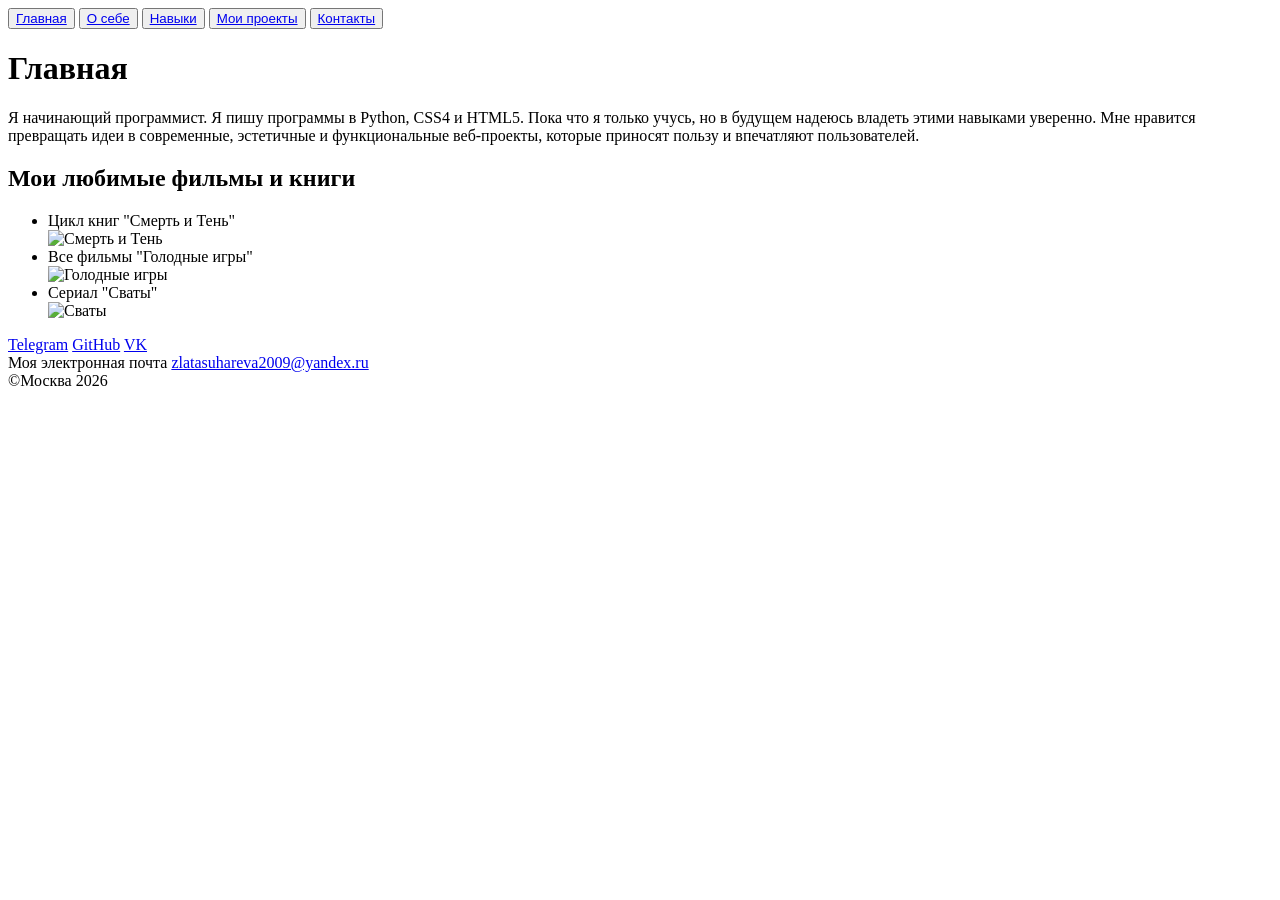
==== index.html @ 32e1915c "Add files via upload" ====
<!DOCTYPE html>
<html lang="en">
<head>
    <meta charset="UTF-8">
    <meta name="viewport" content="width=device-width, initial-scale=1.0">
    <title>Мое портфолио</title>
    <link rel="stylesheet" href="/style.css">
    <link rel="icon" href="/images/icon.jpg">
</head>
<body class="texts">
    <header>
        <nav>
            <button><a href="index.html" class="active">Главная</a></button>
            <button><a href="about.html">О себе</a></button>
            <button><a href="skills.html">Навыки</a></button>
            <button><a href="progects.html">Мои проекты</a></button>
            <button><a href="contacts.html">Контакты</a></button>
        </nav>
    </header>
    <main>
        <h1>Главная</h1>
        <section>
            <p>
              Я начинающий программист. Я пишу программы в Python, CSS4 и HTML5. Пока что я только учусь, 
              но в будущем надеюсь владеть этими навыками уверенно. Мне нравится превращать идеи в современные,
              эстетичные и функциональные веб-проекты, которые приносят пользу и впечатляют пользователей.
            </p>
          </section>
          <section>
            <h2>Мои любимые фильмы и книги</h2>
            <ul>
              <li>
                Цикл книг "Смерть и Тень"
                <br />
                <img src="/home/student/Рабочий стол/my_site_practice/images/Смерть и Тень.jpg" alt="Смерть и Тень" width="70" height="100" />
              </li>
              <li>
                Все фильмы "Голодные игры"
                <br />
                <img src="/home/student/Рабочий стол/my_site_practice/images/голодные игры.jpg" alt="Голодные игры" width="70" height="100" />
              </li>
              <li>
                Сериал "Сваты"
                <br />
                <img src="/home/student/Рабочий стол/my_site_practice/images/Сваты.jpg" alt="Сваты" width="70" height="100" />
              </li>
            </ul>
          </section>
    </main>
    <footer>
        <div><a href="#">Telegram</a>
        <a href="https://github.com/zlatochka12345678">GitHub</a>
        <a href="#">VK</a></div>
        Моя электронная почта <a href="#">zlatasuhareva2009@yandex.ru</a>
        <div>
            ©Москва 2026
        </div>
    </footer>
</body>
</html>
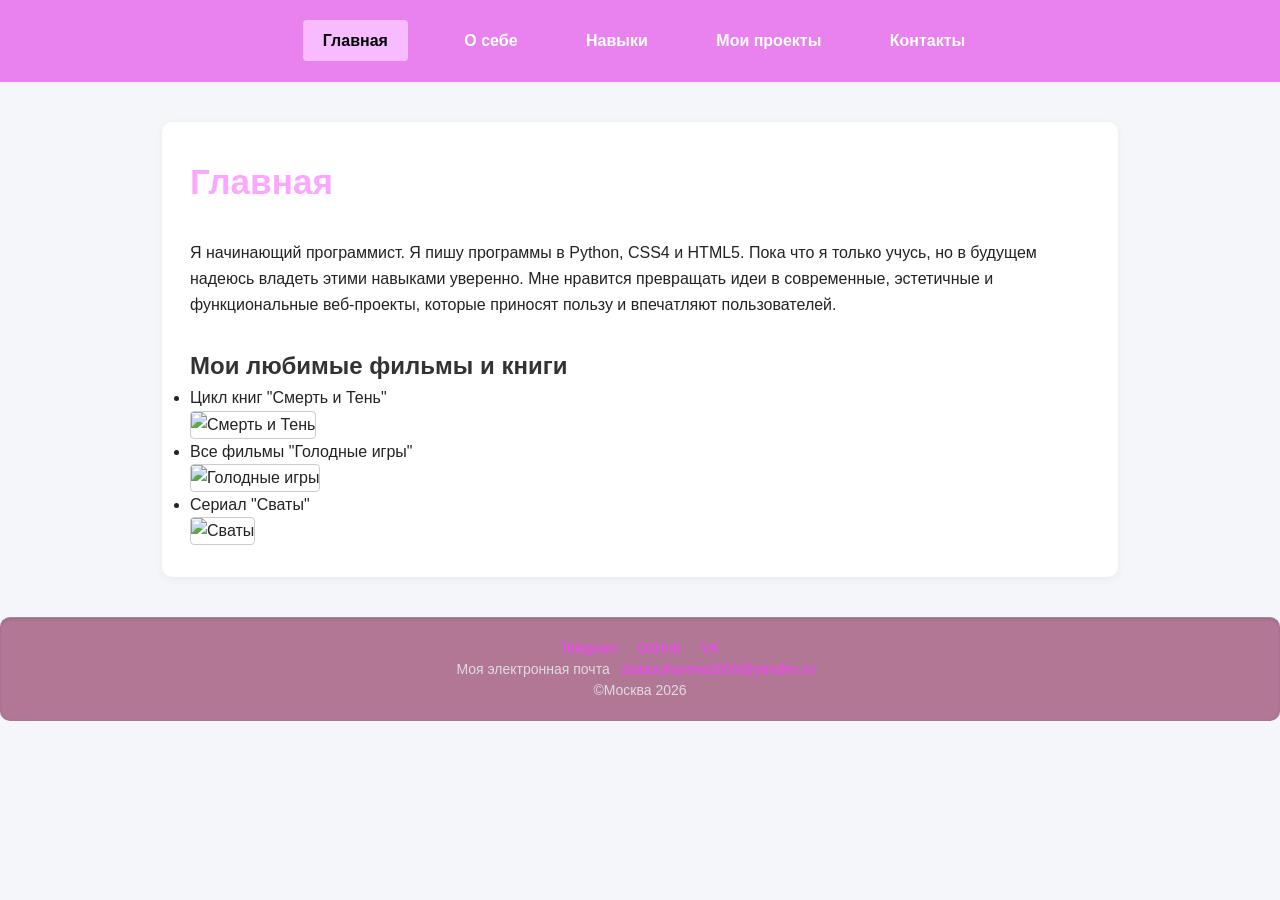
==== commit 4fdbd022: "Update index.html" ====
--- a/index.html
+++ b/index.html
@@ -4,7 +4,7 @@
     <meta charset="UTF-8">
     <meta name="viewport" content="width=device-width, initial-scale=1.0">
     <title>Мое портфолио</title>
-    <link rel="stylesheet" href="/style.css">
+    <link rel="stylesheet" href="/styles/style.css">
     <link rel="icon" href="/images/icon.jpg">
 </head>
 <body class="texts">
--- a/styles/style.css
+++ b/styles/style.css
@@ -0,0 +1,442 @@
+* {
+    margin: 0;
+    padding: 0;
+}
+
+body {
+    font-family: "Segoe UI", Arial, sans-serif;
+    background-color: #f5f6fa;
+    color: #232323;
+    line-height: 1.6;
+}
+
+header {
+    background-color: #e981ef;
+    text-align: center;
+    padding: 20px;
+    box-shadow: 0 2px 5px rgba(193, 186, 186, 0.1);
+}
+
+nav a {
+    color: #ffffff;
+    text-decoration: none;
+    padding: 8px 12px;
+    font-weight: bold;
+    transition: background-color 0.2s, color 0.2s;
+    border-radius: 4px;
+}
+
+nav a:hover {
+    color: #e981ef;
+    background-color: #f8bbff;
+}
+  
+
+main {
+    max-width: 900px;
+    margin: 40px auto;
+    background: #fff;
+    padding: 32px 28px;
+    border-radius: 10px;
+    box-shadow: 0 2px 10px rgba(0,0,0,0.05);
+}
+
+table {
+    border-collapse:collapse;
+    background-color: #fff;
+    width: 10px;
+    height: 100px;
+    text-align: center;
+    max-width: 500px;
+    margin: 0 auto 35px auto;
+    padding: 10px 20px 0 20px;
+}
+
+.text {
+    font-family: 'Helvetica Rounded', Arial, sans-serif;
+    font-size: 18px;
+    font-weight: 400;
+    background-size: 600% 600%;
+    text-shadow: 2px 2px 8px rgba(0,0,0,0.2);
+    padding: 10px;
+    animation: gradientShift 3s ease infinite;
+}
+
+th {
+    font-weight: 700px;
+    text-transform: uppercase;
+  }
+  
+th,
+td {
+    padding: 10px 15px;
+    font-size: 20px;
+}
+
+h1 {
+    font-size: 2.2em;
+    color: #fba7ff;
+    margin-bottom: 12px;
+}
+
+button {
+    background-color: #e981ef;
+    border-radius: 5px;
+    border: none;
+    padding: 12px 20px;
+    color: hsl(0, 0%, 100%);
+    font-size: 16px;
+    cursor: pointer;
+    transition: background-color 0.2s;
+    font-weight: 600px;
+}
+
+button:hover {
+    background-color: #f8bbff;
+    font-weight: 600px;
+}
+
+.button {
+    background-color: rgb(245, 194, 255);
+    border-radius: 5px;
+    border: none;
+    padding: 12px 20px;
+    color: hsl(0, 0%, 100%);
+    font-size: 16px;
+    cursor: pointer;
+    transition: background-color 0.2s;
+    font-weight: 600px;
+}
+
+p {
+    margin-bottom: 16px;
+    margin-top: 16px;
+}
+
+@media (max-width: 768px) {
+    main {
+      padding: 20px 8px;
+    }
+    h1 {
+      font-size: 1.4em;
+    }
+}
+
+@media (max-width: 768px) {
+    .about-me {
+      display: flex;
+      flex-direction: column;
+      align-items: stretch;
+    }
+  
+    .column {
+      width: 100%;
+      padding: 10px;
+    }
+
+    .about-me h2 {
+      font-size: 1.2em;
+    }
+  
+    .form {
+      padding: 10px;
+    }
+
+    .input {
+      width: 100%;
+      font-size: 14px;
+      padding: 8px;
+    }
+
+    .inputForm svg {
+      width: 16px;
+      height: 16px;
+    }
+
+    .button-submit {
+      padding: 8px 16px;
+      font-size: 14px;
+    }
+  
+    h4 {
+      font-size: 1.1em;
+    }
+}
+
+@media (max-width: 768px) {
+    .skills {
+      display: flex;
+      flex-direction: column;
+      align-items: stretch;
+      gap: 16px; 
+    }
+  
+    .card {
+      margin: 0 0 16px 0;
+      padding: 12px;
+      width: 100%;
+      min-width: unset;
+      box-sizing: border-box;
+      align-items: center;
+      display: flex;
+      flex-direction: column;
+      text-align: center;
+    }
+
+    .card img {
+      width: 95%;
+      height: auto;
+      max-width: 200px;
+      margin-bottom: 12px;
+      border-radius: 8px;
+    }
+
+    h1, h3, h4 {
+      font-size: 1em;
+      margin-bottom: 10px;
+    }
+  
+    p {
+      font-size: 0.95em;
+      margin-bottom: 8px;
+    }
+
+    ul {
+      padding-left: 18px;
+    }
+    ul h4 {
+      margin-bottom: 7px;
+    }
+}
+
+@media (max-width: 768px) {
+    .about-me {
+      display: flex;
+      flex-direction: column;
+      align-items: center;
+    }
+  
+    .column {
+      width: 100%;
+      padding: 10px 0;
+      box-sizing: border-box;
+      text-align: center;
+    }
+  
+    .photo img {
+      width: 120px;
+      height: auto;
+      max-height: 240px;
+      margin-bottom: 12px;
+      border-radius: 12px;
+    }
+  
+    ul {
+      font-size: 1em;
+      padding-left: 24px;
+      margin-bottom: 16px;
+    }
+
+    h2, h3 {
+      font-size: 1.15em;
+      margin-bottom: 7px;
+      margin-top: 12px;
+    }
+    p {
+      font-size: 0.97em;
+      margin-bottom: 8px;
+    }
+    .achievements {
+      padding: 10px;
+      text-align: center;
+    }
+}
+  
+
+@keyframes gradientShift {
+    0% {
+      background-position: 0% 50%;
+    }
+    50% {
+      background-position: 100% 50%;
+    }
+    100% {
+      background-position: 0% 50%;
+    }
+}
+
+footer {
+    background-color: hsl(329, 27%, 58%); 
+    color: #ddd; 
+    padding: 20px 40px;
+    text-align: center;
+    font-size: 14px;
+    line-height: 1.5;
+    border-top: 1px solid #939393; 
+    box-shadow: inset 0 1px 3px rgba(100, 69, 102, 0.3);
+    margin-top: 40px;
+    border-radius: 10px;
+}
+
+.skills {
+    display: flex;
+    gap: 20px;
+    justify-content: center;
+    margin: 10px;
+}
+  
+.card {
+    background-color: #fff;
+    border: 1px solid #ddd;
+    border-radius: 10px;
+    box-shadow: 0 2px 6px rgba(31, 31, 31, 0.1);
+    padding: 20px;
+    width: 250px; 
+    transition: transform 0.3s, box-shadow 0.3s;
+}
+  
+.card:hover {
+    transform: translateY(-5px);
+    box-shadow: 0 4px 12px rgba(255, 255, 255, 0.2);
+}
+
+.card img {
+    max-width: 100%;
+    max-height: 100%;
+    display: block;
+    padding: 0 20px 10px 20px;
+}
+  
+footer a {
+    color: #f942ff; 
+    text-decoration: none;
+    margin: 0 8px;
+    transition: color 0.2s;
+}
+
+footer a:hover {
+    color: #f942ff;
+}
+
+.about-me {
+    display: flex;
+    gap: 20px;
+    align-items: center; 
+}
+  
+.about-me .column {
+    flex: 1;
+}
+  
+.about-me img {
+    width: 100%;
+    border-radius: 8px;
+}
+
+a {
+    text-decoration: none;
+    color: #f942ff;
+}
+
+textarea {
+    width: 300px; 
+    height: 100px;
+}
+
+.avatar {
+    width: 150px;
+    height: auto;
+    border-radius: 8px;
+    border: 2px solid #ccc;
+}
+  
+section {
+    margin-top: 30px;
+}
+  
+h2 {
+    margin-top: 20px;
+    color: #333;
+}
+
+h3 {
+    margin: 10px 0;
+}
+
+  
+li img {
+    border-radius: 4px;
+    border: 1px solid #ccc;
+    width: 70px;
+    height: 100px;
+}
+
+.achievements {
+    background-color: #ffe9fb;
+    padding: 15px;
+    border-radius: 8px;
+}
+  
+.achievements h3 {
+    margin-top: 0;
+    color: #f470e6;
+}
+  
+.progress-container {
+    max-width: 500px;
+    margin: 0 auto 35px auto;
+    padding: 10px 20px 0 20px;
+}
+  
+.progress-item {
+    margin-bottom: 20px;
+}
+  
+.progress-item span {
+    display: inline-block;
+    width: 160px;
+    font-weight: bold;
+    color: #424242;
+}
+  
+.progress-bar {
+    display: inline-block;
+    vertical-align: middle;
+    width: 250px;
+    background-color: #e0e0e0;
+    border-radius: 20px;
+    overflow: hidden;
+    height: 26px;
+    margin-left: 10px;
+    position: relative;
+}
+  
+.progress-fill {
+    background: linear-gradient(90deg,#ffbdeb 10%, #ff92de 50%, #ff48f0 100%);
+    height: 100%;
+    text-align: right;
+    color: #fff;
+    line-height: 26px;
+    font-weight: bold;
+    border-radius: 20px 0 0 20px;
+    padding-right: 12px;
+    transition: width 0.5s;
+}
+
+nav a.active {
+    background-color: #f8bbff; 
+    color: #000000;            
+    font-weight: 600px;
+    text-decoration: none;
+    padding:12px 20px;
+    font-weight: bold;
+    transition: background-color 0.2s, color 0.2s;
+    border-radius: 4px;
+    font-size: 16px;
+}
+
+nav a.active:hover {
+    background-color: #f8bbff;
+    color: #ffffff;
+    padding: 12px 20px;
+}
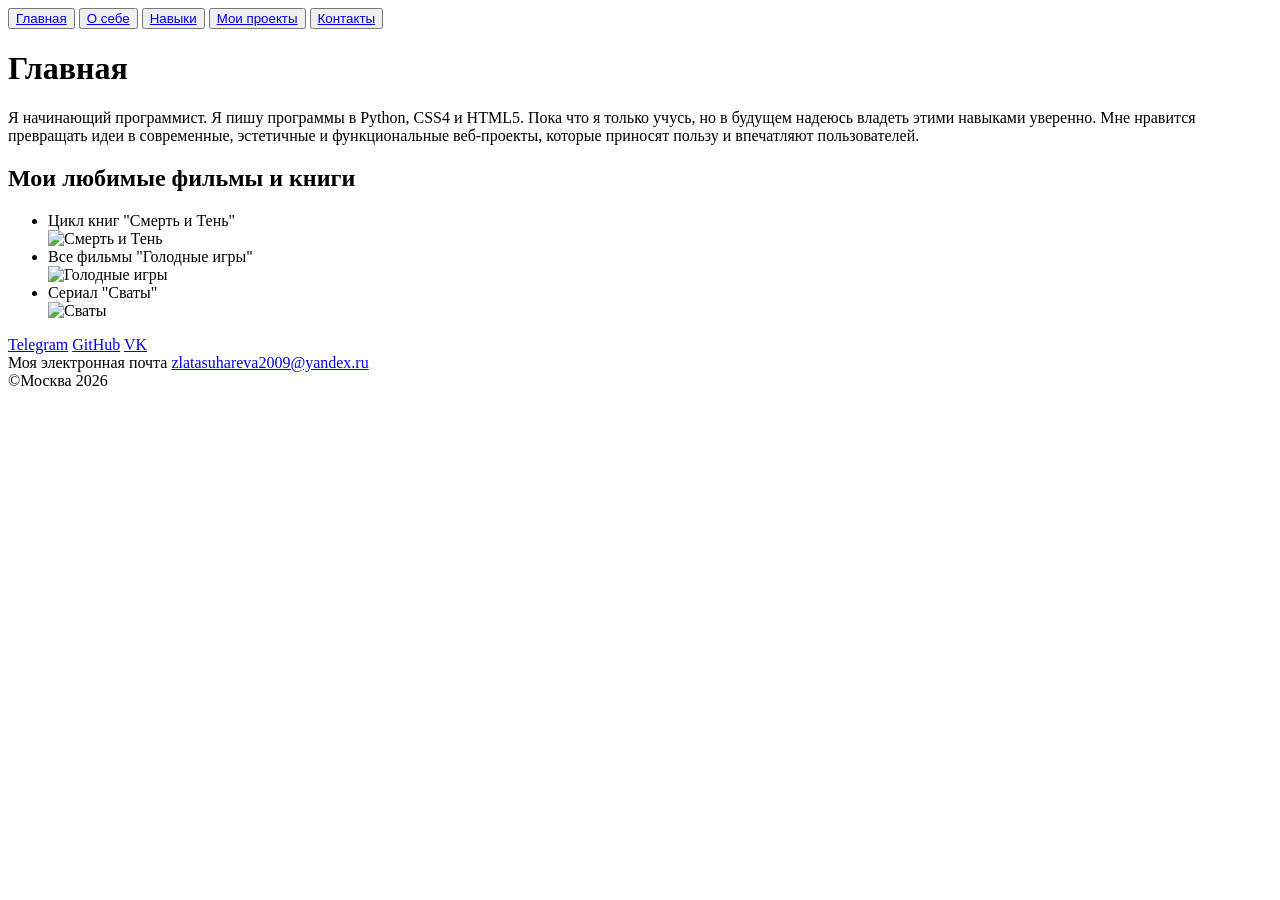
==== commit c16cdc22: "Update index.html" ====
--- a/index.html
+++ b/index.html
@@ -4,7 +4,7 @@
     <meta charset="UTF-8">
     <meta name="viewport" content="width=device-width, initial-scale=1.0">
     <title>Мое портфолио</title>
-    <link rel="stylesheet" href="/styles/style.css">
+    <link rel="stylesheet" href="sstyle.css">
     <link rel="icon" href="/images/icon.jpg">
 </head>
 <body class="texts">
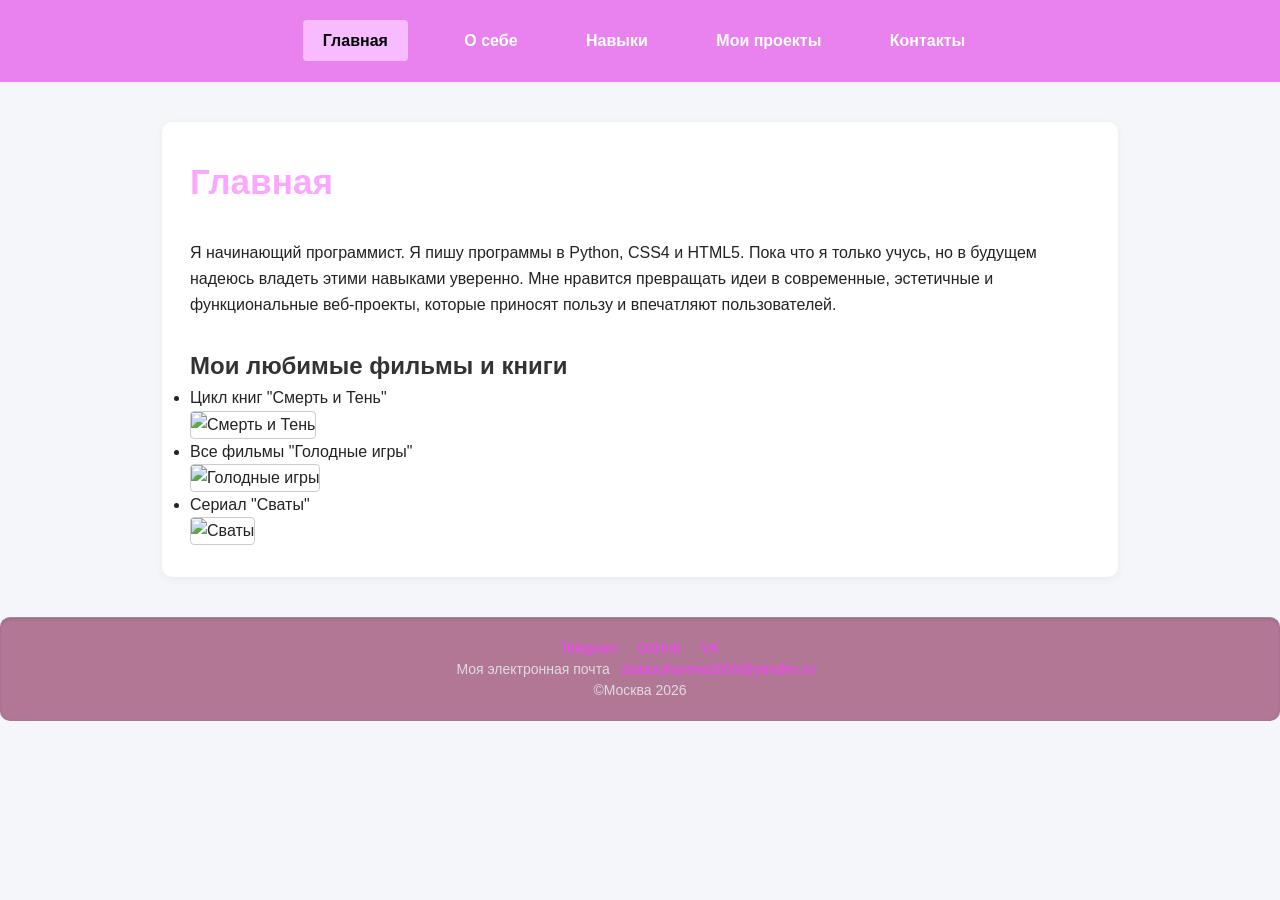
==== commit 642e83fb: "Update index.html" ====
--- a/index.html
+++ b/index.html
@@ -4,7 +4,7 @@
     <meta charset="UTF-8">
     <meta name="viewport" content="width=device-width, initial-scale=1.0">
     <title>Мое портфолио</title>
-    <link rel="stylesheet" href="sstyle.css">
+    <link rel="stylesheet" href="style.css">
     <link rel="icon" href="/images/icon.jpg">
 </head>
 <body class="texts">
--- a/style.css
+++ b/style.css
@@ -0,0 +1,442 @@
+* {
+    margin: 0;
+    padding: 0;
+}
+
+body {
+    font-family: "Segoe UI", Arial, sans-serif;
+    background-color: #f5f6fa;
+    color: #232323;
+    line-height: 1.6;
+}
+
+header {
+    background-color: #e981ef;
+    text-align: center;
+    padding: 20px;
+    box-shadow: 0 2px 5px rgba(193, 186, 186, 0.1);
+}
+
+nav a {
+    color: #ffffff;
+    text-decoration: none;
+    padding: 8px 12px;
+    font-weight: bold;
+    transition: background-color 0.2s, color 0.2s;
+    border-radius: 4px;
+}
+
+nav a:hover {
+    color: #e981ef;
+    background-color: #f8bbff;
+}
+  
+
+main {
+    max-width: 900px;
+    margin: 40px auto;
+    background: #fff;
+    padding: 32px 28px;
+    border-radius: 10px;
+    box-shadow: 0 2px 10px rgba(0,0,0,0.05);
+}
+
+table {
+    border-collapse:collapse;
+    background-color: #fff;
+    width: 10px;
+    height: 100px;
+    text-align: center;
+    max-width: 500px;
+    margin: 0 auto 35px auto;
+    padding: 10px 20px 0 20px;
+}
+
+.text {
+    font-family: 'Helvetica Rounded', Arial, sans-serif;
+    font-size: 18px;
+    font-weight: 400;
+    background-size: 600% 600%;
+    text-shadow: 2px 2px 8px rgba(0,0,0,0.2);
+    padding: 10px;
+    animation: gradientShift 3s ease infinite;
+}
+
+th {
+    font-weight: 700px;
+    text-transform: uppercase;
+  }
+  
+th,
+td {
+    padding: 10px 15px;
+    font-size: 20px;
+}
+
+h1 {
+    font-size: 2.2em;
+    color: #fba7ff;
+    margin-bottom: 12px;
+}
+
+button {
+    background-color: #e981ef;
+    border-radius: 5px;
+    border: none;
+    padding: 12px 20px;
+    color: hsl(0, 0%, 100%);
+    font-size: 16px;
+    cursor: pointer;
+    transition: background-color 0.2s;
+    font-weight: 600px;
+}
+
+button:hover {
+    background-color: #f8bbff;
+    font-weight: 600px;
+}
+
+.button {
+    background-color: rgb(245, 194, 255);
+    border-radius: 5px;
+    border: none;
+    padding: 12px 20px;
+    color: hsl(0, 0%, 100%);
+    font-size: 16px;
+    cursor: pointer;
+    transition: background-color 0.2s;
+    font-weight: 600px;
+}
+
+p {
+    margin-bottom: 16px;
+    margin-top: 16px;
+}
+
+@media (max-width: 768px) {
+    main {
+      padding: 20px 8px;
+    }
+    h1 {
+      font-size: 1.4em;
+    }
+}
+
+@media (max-width: 768px) {
+    .about-me {
+      display: flex;
+      flex-direction: column;
+      align-items: stretch;
+    }
+  
+    .column {
+      width: 100%;
+      padding: 10px;
+    }
+
+    .about-me h2 {
+      font-size: 1.2em;
+    }
+  
+    .form {
+      padding: 10px;
+    }
+
+    .input {
+      width: 100%;
+      font-size: 14px;
+      padding: 8px;
+    }
+
+    .inputForm svg {
+      width: 16px;
+      height: 16px;
+    }
+
+    .button-submit {
+      padding: 8px 16px;
+      font-size: 14px;
+    }
+  
+    h4 {
+      font-size: 1.1em;
+    }
+}
+
+@media (max-width: 768px) {
+    .skills {
+      display: flex;
+      flex-direction: column;
+      align-items: stretch;
+      gap: 16px; 
+    }
+  
+    .card {
+      margin: 0 0 16px 0;
+      padding: 12px;
+      width: 100%;
+      min-width: unset;
+      box-sizing: border-box;
+      align-items: center;
+      display: flex;
+      flex-direction: column;
+      text-align: center;
+    }
+
+    .card img {
+      width: 95%;
+      height: auto;
+      max-width: 200px;
+      margin-bottom: 12px;
+      border-radius: 8px;
+    }
+
+    h1, h3, h4 {
+      font-size: 1em;
+      margin-bottom: 10px;
+    }
+  
+    p {
+      font-size: 0.95em;
+      margin-bottom: 8px;
+    }
+
+    ul {
+      padding-left: 18px;
+    }
+    ul h4 {
+      margin-bottom: 7px;
+    }
+}
+
+@media (max-width: 768px) {
+    .about-me {
+      display: flex;
+      flex-direction: column;
+      align-items: center;
+    }
+  
+    .column {
+      width: 100%;
+      padding: 10px 0;
+      box-sizing: border-box;
+      text-align: center;
+    }
+  
+    .photo img {
+      width: 120px;
+      height: auto;
+      max-height: 240px;
+      margin-bottom: 12px;
+      border-radius: 12px;
+    }
+  
+    ul {
+      font-size: 1em;
+      padding-left: 24px;
+      margin-bottom: 16px;
+    }
+
+    h2, h3 {
+      font-size: 1.15em;
+      margin-bottom: 7px;
+      margin-top: 12px;
+    }
+    p {
+      font-size: 0.97em;
+      margin-bottom: 8px;
+    }
+    .achievements {
+      padding: 10px;
+      text-align: center;
+    }
+}
+  
+
+@keyframes gradientShift {
+    0% {
+      background-position: 0% 50%;
+    }
+    50% {
+      background-position: 100% 50%;
+    }
+    100% {
+      background-position: 0% 50%;
+    }
+}
+
+footer {
+    background-color: hsl(329, 27%, 58%); 
+    color: #ddd; 
+    padding: 20px 40px;
+    text-align: center;
+    font-size: 14px;
+    line-height: 1.5;
+    border-top: 1px solid #939393; 
+    box-shadow: inset 0 1px 3px rgba(100, 69, 102, 0.3);
+    margin-top: 40px;
+    border-radius: 10px;
+}
+
+.skills {
+    display: flex;
+    gap: 20px;
+    justify-content: center;
+    margin: 10px;
+}
+  
+.card {
+    background-color: #fff;
+    border: 1px solid #ddd;
+    border-radius: 10px;
+    box-shadow: 0 2px 6px rgba(31, 31, 31, 0.1);
+    padding: 20px;
+    width: 250px; 
+    transition: transform 0.3s, box-shadow 0.3s;
+}
+  
+.card:hover {
+    transform: translateY(-5px);
+    box-shadow: 0 4px 12px rgba(255, 255, 255, 0.2);
+}
+
+.card img {
+    max-width: 100%;
+    max-height: 100%;
+    display: block;
+    padding: 0 20px 10px 20px;
+}
+  
+footer a {
+    color: #f942ff; 
+    text-decoration: none;
+    margin: 0 8px;
+    transition: color 0.2s;
+}
+
+footer a:hover {
+    color: #f942ff;
+}
+
+.about-me {
+    display: flex;
+    gap: 20px;
+    align-items: center; 
+}
+  
+.about-me .column {
+    flex: 1;
+}
+  
+.about-me img {
+    width: 100%;
+    border-radius: 8px;
+}
+
+a {
+    text-decoration: none;
+    color: #f942ff;
+}
+
+textarea {
+    width: 300px; 
+    height: 100px;
+}
+
+.avatar {
+    width: 150px;
+    height: auto;
+    border-radius: 8px;
+    border: 2px solid #ccc;
+}
+  
+section {
+    margin-top: 30px;
+}
+  
+h2 {
+    margin-top: 20px;
+    color: #333;
+}
+
+h3 {
+    margin: 10px 0;
+}
+
+  
+li img {
+    border-radius: 4px;
+    border: 1px solid #ccc;
+    width: 70px;
+    height: 100px;
+}
+
+.achievements {
+    background-color: #ffe9fb;
+    padding: 15px;
+    border-radius: 8px;
+}
+  
+.achievements h3 {
+    margin-top: 0;
+    color: #f470e6;
+}
+  
+.progress-container {
+    max-width: 500px;
+    margin: 0 auto 35px auto;
+    padding: 10px 20px 0 20px;
+}
+  
+.progress-item {
+    margin-bottom: 20px;
+}
+  
+.progress-item span {
+    display: inline-block;
+    width: 160px;
+    font-weight: bold;
+    color: #424242;
+}
+  
+.progress-bar {
+    display: inline-block;
+    vertical-align: middle;
+    width: 250px;
+    background-color: #e0e0e0;
+    border-radius: 20px;
+    overflow: hidden;
+    height: 26px;
+    margin-left: 10px;
+    position: relative;
+}
+  
+.progress-fill {
+    background: linear-gradient(90deg,#ffbdeb 10%, #ff92de 50%, #ff48f0 100%);
+    height: 100%;
+    text-align: right;
+    color: #fff;
+    line-height: 26px;
+    font-weight: bold;
+    border-radius: 20px 0 0 20px;
+    padding-right: 12px;
+    transition: width 0.5s;
+}
+
+nav a.active {
+    background-color: #f8bbff; 
+    color: #000000;            
+    font-weight: 600px;
+    text-decoration: none;
+    padding:12px 20px;
+    font-weight: bold;
+    transition: background-color 0.2s, color 0.2s;
+    border-radius: 4px;
+    font-size: 16px;
+}
+
+nav a.active:hover {
+    background-color: #f8bbff;
+    color: #ffffff;
+    padding: 12px 20px;
+}
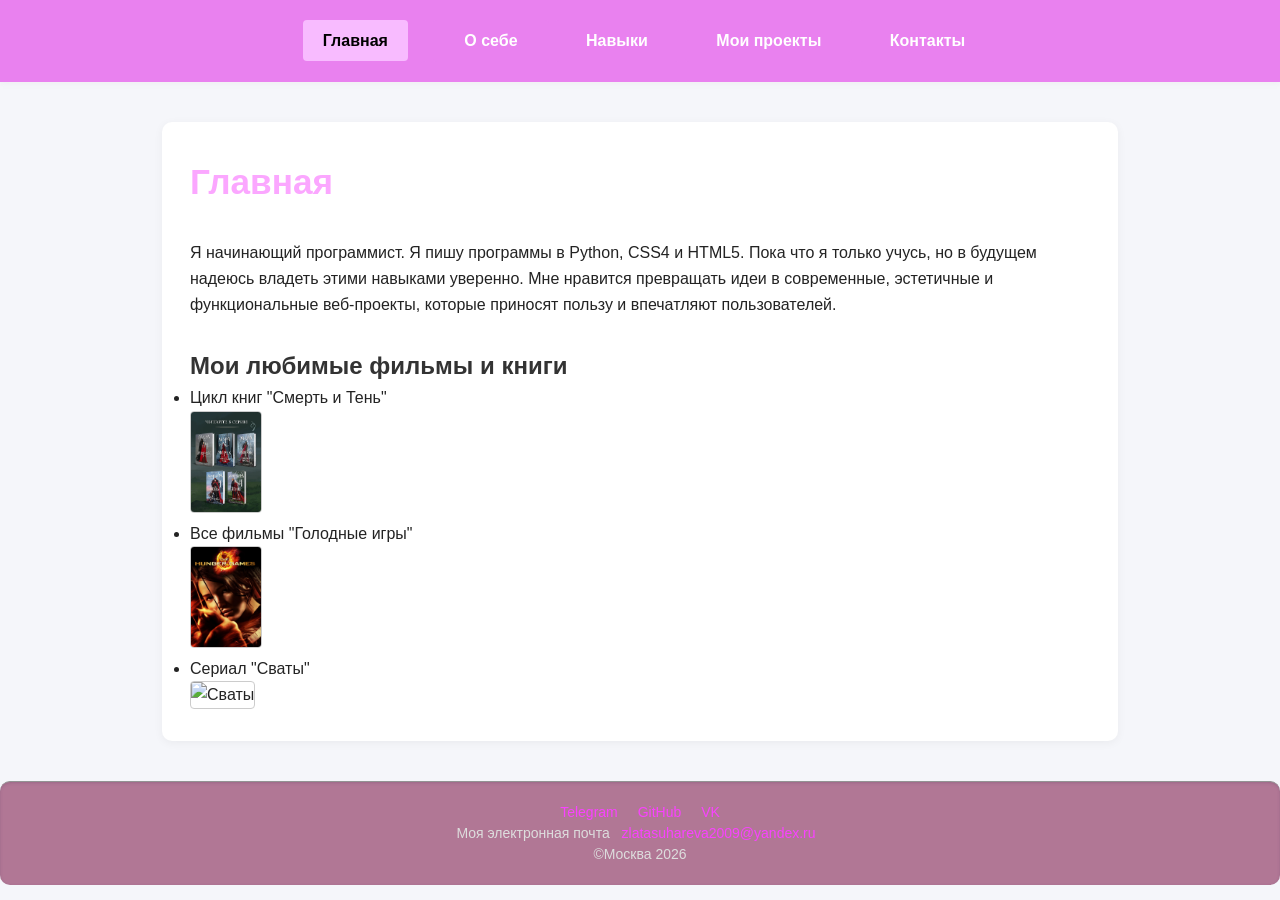
==== commit 68f38754: "Update index.html" ====
--- a/index.html
+++ b/index.html
@@ -32,12 +32,12 @@
               <li>
                 Цикл книг "Смерть и Тень"
                 <br />
-                <img src="/home/student/Рабочий стол/my_site_practice/images/Смерть и Тень.jpg" alt="Смерть и Тень" width="70" height="100" />
+                <img src="./images/Смерть и Тень.jpg" alt="Смерть и Тень" width="70" height="100" />
               </li>
               <li>
                 Все фильмы "Голодные игры"
                 <br />
-                <img src="/home/student/Рабочий стол/my_site_practice/images/голодные игры.jpg" alt="Голодные игры" width="70" height="100" />
+                <img src="./images/голодные игры.jpg" alt="Голодные игры" width="70" height="100" />
               </li>
               <li>
                 Сериал "Сваты"
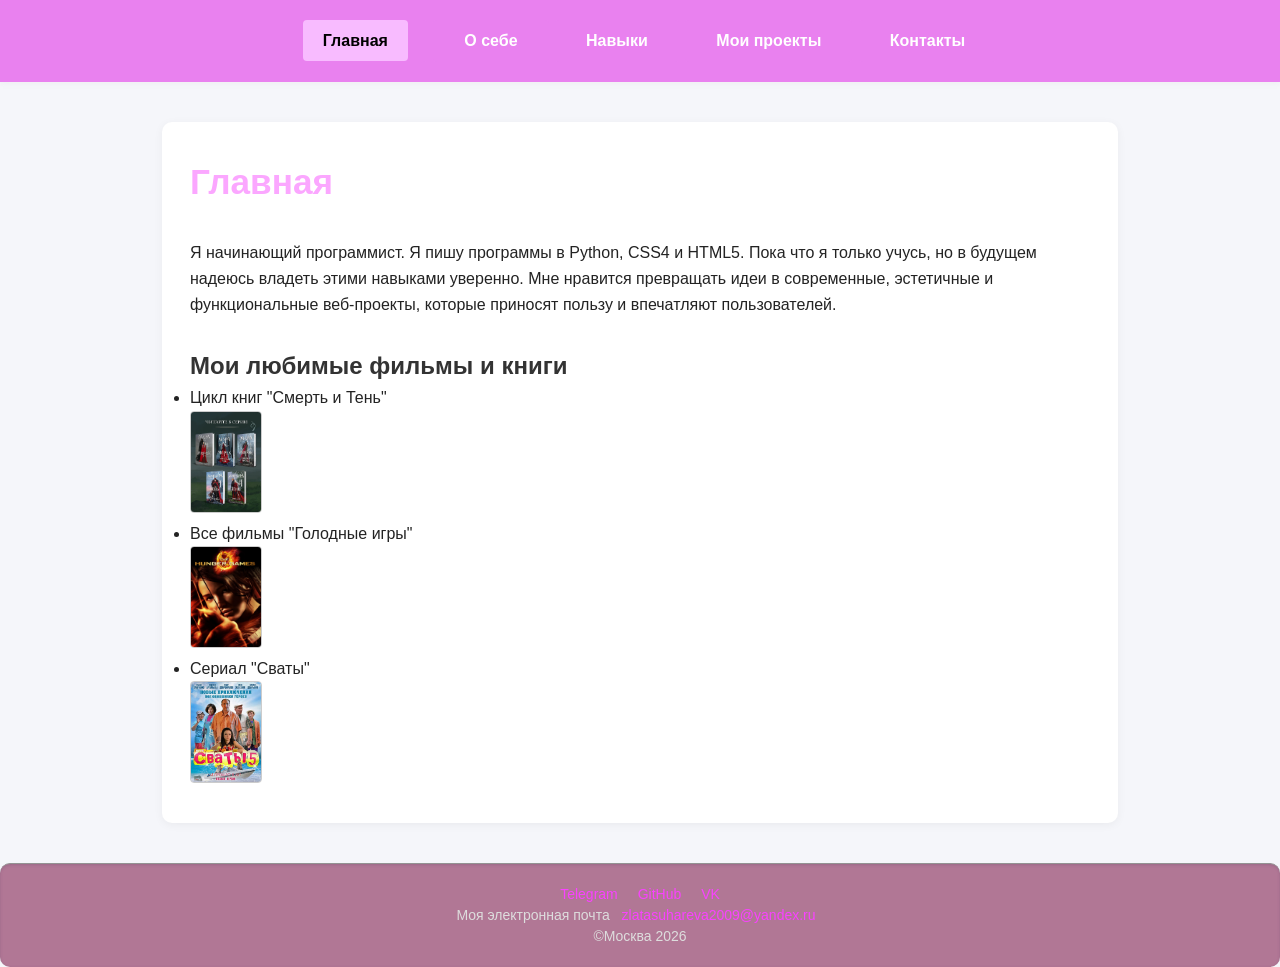
==== commit ad38d155: "Update index.html" ====
--- a/index.html
+++ b/index.html
@@ -42,7 +42,7 @@
               <li>
                 Сериал "Сваты"
                 <br />
-                <img src="/home/student/Рабочий стол/my_site_practice/images/Сваты.jpg" alt="Сваты" width="70" height="100" />
+                <img src="./images/Сваты.jpg" alt="Сваты" width="70" height="100" />
               </li>
             </ul>
           </section>
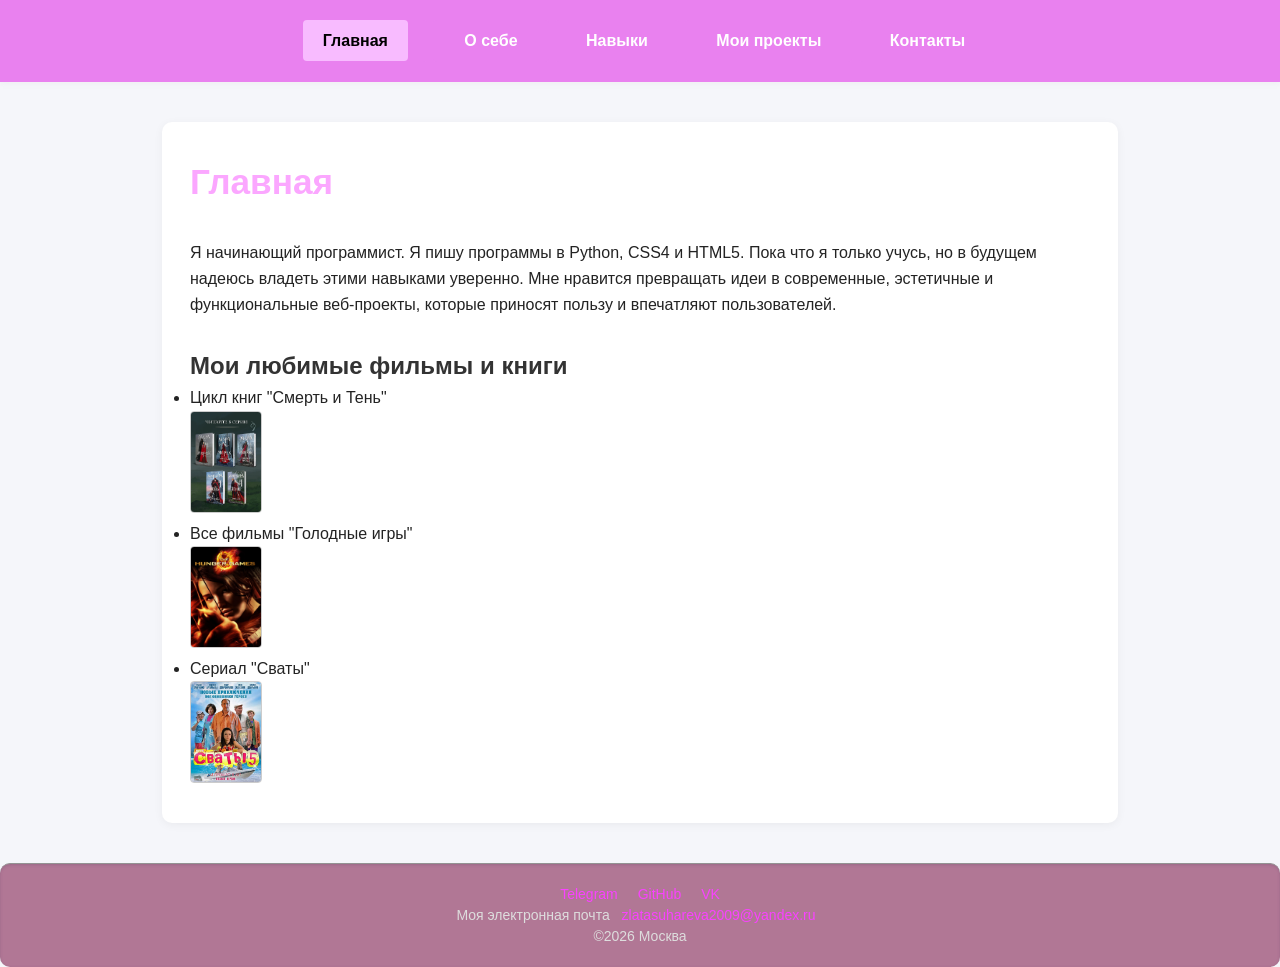
==== commit c2f11a38: "Update index.html" ====
--- a/index.html
+++ b/index.html
@@ -5,7 +5,7 @@
     <meta name="viewport" content="width=device-width, initial-scale=1.0">
     <title>Мое портфолио</title>
     <link rel="stylesheet" href="style.css">
-    <link rel="icon" href="/images/icon.jpg">
+    <link rel="icon" href="./images/icon.jpg">
 </head>
 <body class="texts">
     <header>
@@ -53,7 +53,7 @@
         <a href="#">VK</a></div>
         Моя электронная почта <a href="#">zlatasuhareva2009@yandex.ru</a>
         <div>
-            ©Москва 2026
+            ©2026 Москва 
         </div>
     </footer>
 </body>
